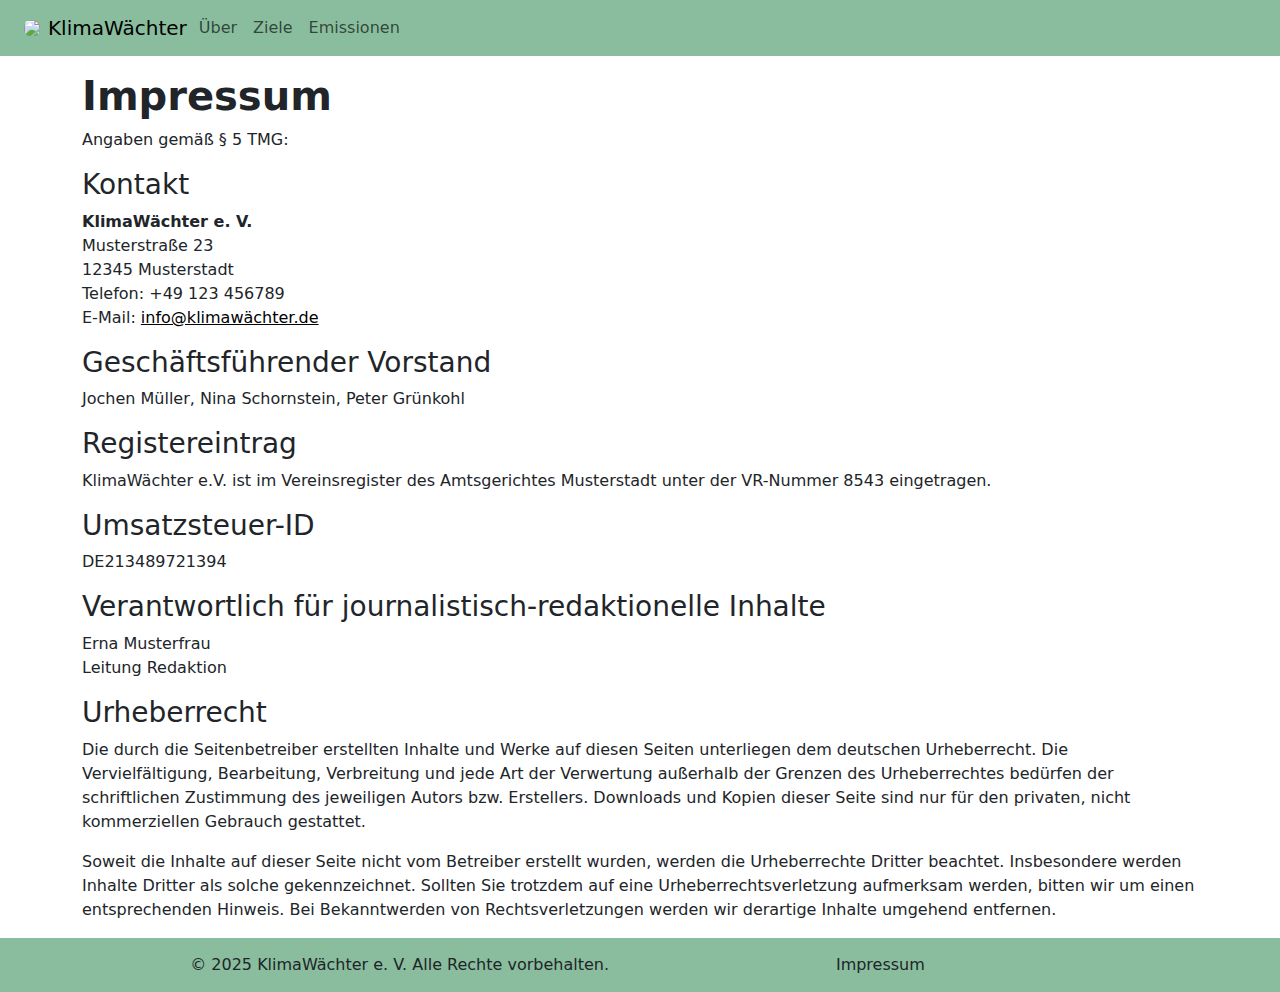
==== pages/impressum.html @ 8b81fc5e "Add impressum page" ====
<!DOCTYPE html>
<html lang="en">
  <head>
    <meta charset="UTF-8" />
    <meta name="viewport" content="width=device-width, initial-scale=1.0" />
    <title>Impressum</title>
    <link rel="icon" href="../resources/images/logo.webp" />
    <link
      href="https://cdn.jsdelivr.net/npm/bootstrap@5.3.3/dist/css/bootstrap.min.css"
      rel="stylesheet"
      integrity="sha384-QWTKZyjpPEjISv5WaRU9OFeRpok6YctnYmDr5pNlyT2bRjXh0JMhjY6hW+ALEwIH"
      crossorigin="anonymous"
    />
    <link rel="stylesheet" href="../styles/styles.css" />
    <script
      src="https://cdn.jsdelivr.net/npm/bootstrap@5.3.3/dist/js/bootstrap.bundle.min.js"
      integrity="sha384-YvpcrYf0tY3lHB60NNkmXc5s9fDVZLESaAA55NDzOxhy9GkcIdslK1eN7N6jIeHz"
      crossorigin="anonymous"
    ></script>
  </head>
  <body>
    <header>
      <nav class="navbar navbar-expand-lg">
        <div class="container-fluid">
          <a
            class="navbar-brand p-1 me-0 d-flex align-items-center"
            href="./index.html"
            ><img class="rounded mx-2" src="../resources/images/logo48.webp" />
            <span>KlimaWächter</span></a
          >
          <button
            class="navbar-toggler"
            type="button"
            data-bs-toggle="collapse"
            data-bs-target="#navbarSupportedContent"
            aria-controls="navbarSupportedContent"
            aria-expanded="false"
            aria-label="Toggle navigation"
          >
            <span class="navbar-toggler-icon"></span>
          </button>
          <div class="collapse navbar-collapse" id="navbarSupportedContent">
            <ul class="navbar-nav align-items-center p-0">
              <li class="nav-item">
                <a class="nav-link" href="index.html#about">Über</a>
              </li>
              <li class="nav-item">
                <a class="nav-link" href="index.html#targets">Ziele</a>
              </li>
              <li class="nav-item">
                <a class="nav-link" href="index.html#emissions">Emissionen</a>
              </li>
            </ul>
          </div>
        </div>
      </nav>
    </header>

    <main class="container mt-3">
      <h1 class="fw-bold">Impressum</h1>
      <p>Angaben gemäß § 5 TMG:</p>
      <div class="my-3">
        <h3>Kontakt</h3>
        <p class="impText fw-bold">KlimaWächter e. V.</p>
        <p class="impText">Musterstraße 23</p>
        <p class="impText">12345 Musterstadt</p>
        <p class="impText">Telefon: +49 123 456789</p>
        <p class="impText">
          E-Mail:
          <a class="mailTo" href="mailto:info@klimawächter.de"
            >info@klimawächter.de</a
          >
        </p>
      </div>

      <div class="my-3">
        <h3>Geschäftsführender Vorstand</h3>
        <p>Jochen Müller, Nina Schornstein, Peter Grünkohl</p>
      </div>

      <div class="my-3">
        <h3>Registereintrag</h3>
        <p>
          KlimaWächter e.V. ist im Vereinsregister des Amtsgerichtes Musterstadt
          unter der VR-Nummer 8543 eingetragen.
        </p>
      </div>

      <div class="my-3">
        <h3>Umsatzsteuer-ID</h3>
        <p>DE213489721394</p>
      </div>

      <div class="my-3">
        <h3>Verantwortlich für journalistisch-redaktionelle Inhalte</h3>
        <p class="impText">Erna Musterfrau</p>
        <p class="impText">Leitung Redaktion</p>
      </div>

      <div class="my-3">
        <h3>Urheberrecht</h3>
        <p>
          Die durch die Seitenbetreiber erstellten Inhalte und Werke auf diesen
          Seiten unterliegen dem deutschen Urheberrecht. Die Vervielfältigung,
          Bearbeitung, Verbreitung und jede Art der Verwertung außerhalb der
          Grenzen des Urheberrechtes bedürfen der schriftlichen Zustimmung des
          jeweiligen Autors bzw. Erstellers. Downloads und Kopien dieser Seite
          sind nur für den privaten, nicht kommerziellen Gebrauch gestattet.
        </p>
        <p>
          Soweit die Inhalte auf dieser Seite nicht vom Betreiber erstellt
          wurden, werden die Urheberrechte Dritter beachtet. Insbesondere werden
          Inhalte Dritter als solche gekennzeichnet. Sollten Sie trotzdem auf
          eine Urheberrechtsverletzung aufmerksam werden, bitten wir um einen
          entsprechenden Hinweis. Bei Bekanntwerden von Rechtsverletzungen
          werden wir derartige Inhalte umgehend entfernen.
        </p>
      </div>
    </main>

    <footer>
      <div class="w-75 mx-auto"  >
        <div class="row text-center">
          <div class="col">
            <p class="m-0">
              &copy; 2025 KlimaWächter e. V. Alle Rechte vorbehalten.
            </p>
          </div>
          <div class="col">
            <a class="nav-link" href="./impressum.html">Impressum</a>
          </div>
        </div>
      </div>
    </footer>
  </body>
</html>
---- styles/styles.css ----
.bg-main {
  background-color: #89bd9e;
}

.card {
  background-color: white;
  border-radius: 20px;
  box-shadow: 0 4px 6px rgba(0, 0, 0, 0.7);
  padding: 20px;
}

.nav-link, .navbar-brand {
    transition: 0.3s;
}

.nav-link:hover, .navbar-brand:hover {
    color: white;
}

img.bgImage {
    width: 100%;
    height: 100%;
    object-fit: cover;
  }

p.impText {
  margin: 0;
}

a.mailTo {
  color: black;
}

a.pageLink {
  color: black;
  text-decoration: none;
  background-color: transparent;
}

header {
  background-color: #89bd9e;
  color: white;
  text-align: center;
}

html {
  font-family: Helvetica, Arial, sans-serif;
}

footer {
  bottom: 0;
  width: 100%;
  padding: 15px;
  background-color: #89bd9e;
}

input {
  border: 1px solid #ccc;
  border-radius: 4px;
  padding: 10px;
  font-size: 16px;
  width: 100%;
  box-sizing: border-box;
}
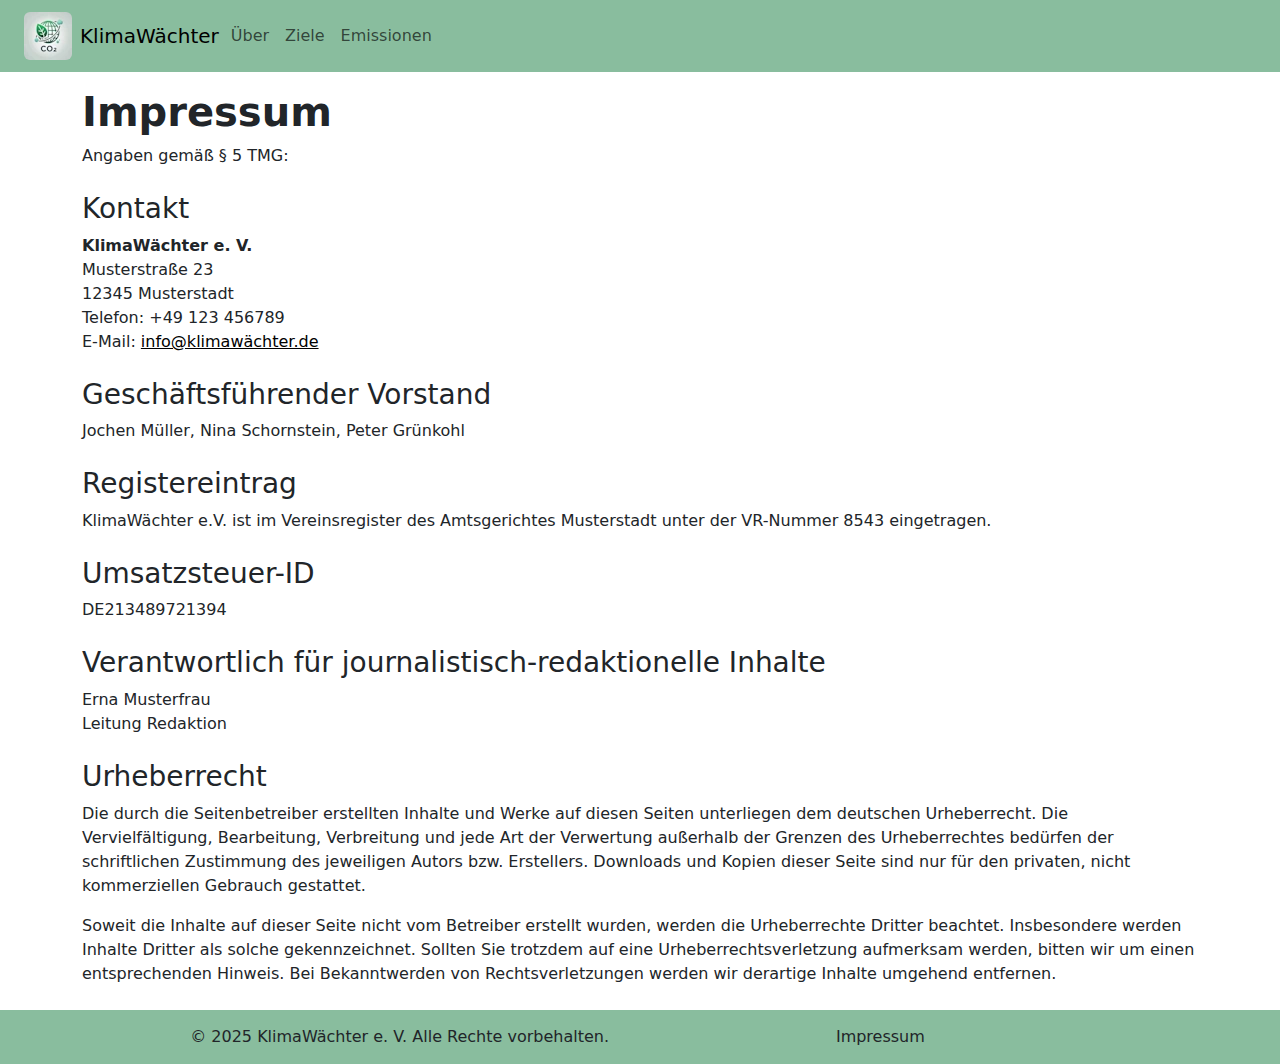
==== commit 5b4820c4: "Update impressum spacings" ====
--- a/pages/impressum.html
+++ b/pages/impressum.html
@@ -59,7 +59,7 @@
     <main class="container mt-3">
       <h1 class="fw-bold">Impressum</h1>
       <p>Angaben gemäß § 5 TMG:</p>
-      <div class="my-3">
+      <div class="my-4">
         <h3>Kontakt</h3>
         <p class="impText fw-bold">KlimaWächter e. V.</p>
         <p class="impText">Musterstraße 23</p>
@@ -73,12 +73,12 @@
         </p>
       </div>
 
-      <div class="my-3">
+      <div class="my-4">
         <h3>Geschäftsführender Vorstand</h3>
         <p>Jochen Müller, Nina Schornstein, Peter Grünkohl</p>
       </div>
 
-      <div class="my-3">
+      <div class="my-4">
         <h3>Registereintrag</h3>
         <p>
           KlimaWächter e.V. ist im Vereinsregister des Amtsgerichtes Musterstadt
@@ -86,18 +86,18 @@
         </p>
       </div>
 
-      <div class="my-3">
+      <div class="my-4">
         <h3>Umsatzsteuer-ID</h3>
         <p>DE213489721394</p>
       </div>
 
-      <div class="my-3">
+      <div class="my-4">
         <h3>Verantwortlich für journalistisch-redaktionelle Inhalte</h3>
         <p class="impText">Erna Musterfrau</p>
         <p class="impText">Leitung Redaktion</p>
       </div>
 
-      <div class="my-3">
+      <div class="my-4">
         <h3>Urheberrecht</h3>
         <p>
           Die durch die Seitenbetreiber erstellten Inhalte und Werke auf diesen
--- a/styles/styles.css
+++ b/styles/styles.css
@@ -9,19 +9,50 @@
   padding: 20px;
 }
 
-.nav-link, .navbar-brand {
-    transition: 0.3s;
+.nav-link,
+.navbar-brand {
+  transition: 0.3s;
 }
 
-.nav-link:hover, .navbar-brand:hover {
-    color: white;
+.nav-link:hover,
+.navbar-brand:hover {
+  color: white;
+}
+
+.table {
+  font-family: "Roboto", sans-serif;
+  font-size: 16px;
+}
+
+.table-header th {
+  background-color: #f8f9fa;
+  font-weight: bold;
+  color: #343a40;
+  padding: 12px 15px;
+}
+
+.table-responsive {
+  max-height: 400px;
+  overflow-y: auto;
+}
+
+.table-header th {
+  position: sticky;
+  top: 0;
+  background-color: #f8f9fa;
+  z-index: 1;
+}
+
+.table td,
+.table th {
+  padding: 12px 15px;
 }
 
 img.bgImage {
-    width: 100%;
-    height: 100%;
-    object-fit: cover;
-  }
+  width: 100%;
+  height: 100%;
+  object-fit: cover;
+}
 
 p.impText {
   margin: 0;
@@ -57,8 +88,8 @@
 input {
   border: 1px solid #ccc;
   border-radius: 4px;
-  padding: 10px;
+  padding: 6px;
   font-size: 16px;
   width: 100%;
   box-sizing: border-box;
-}+}
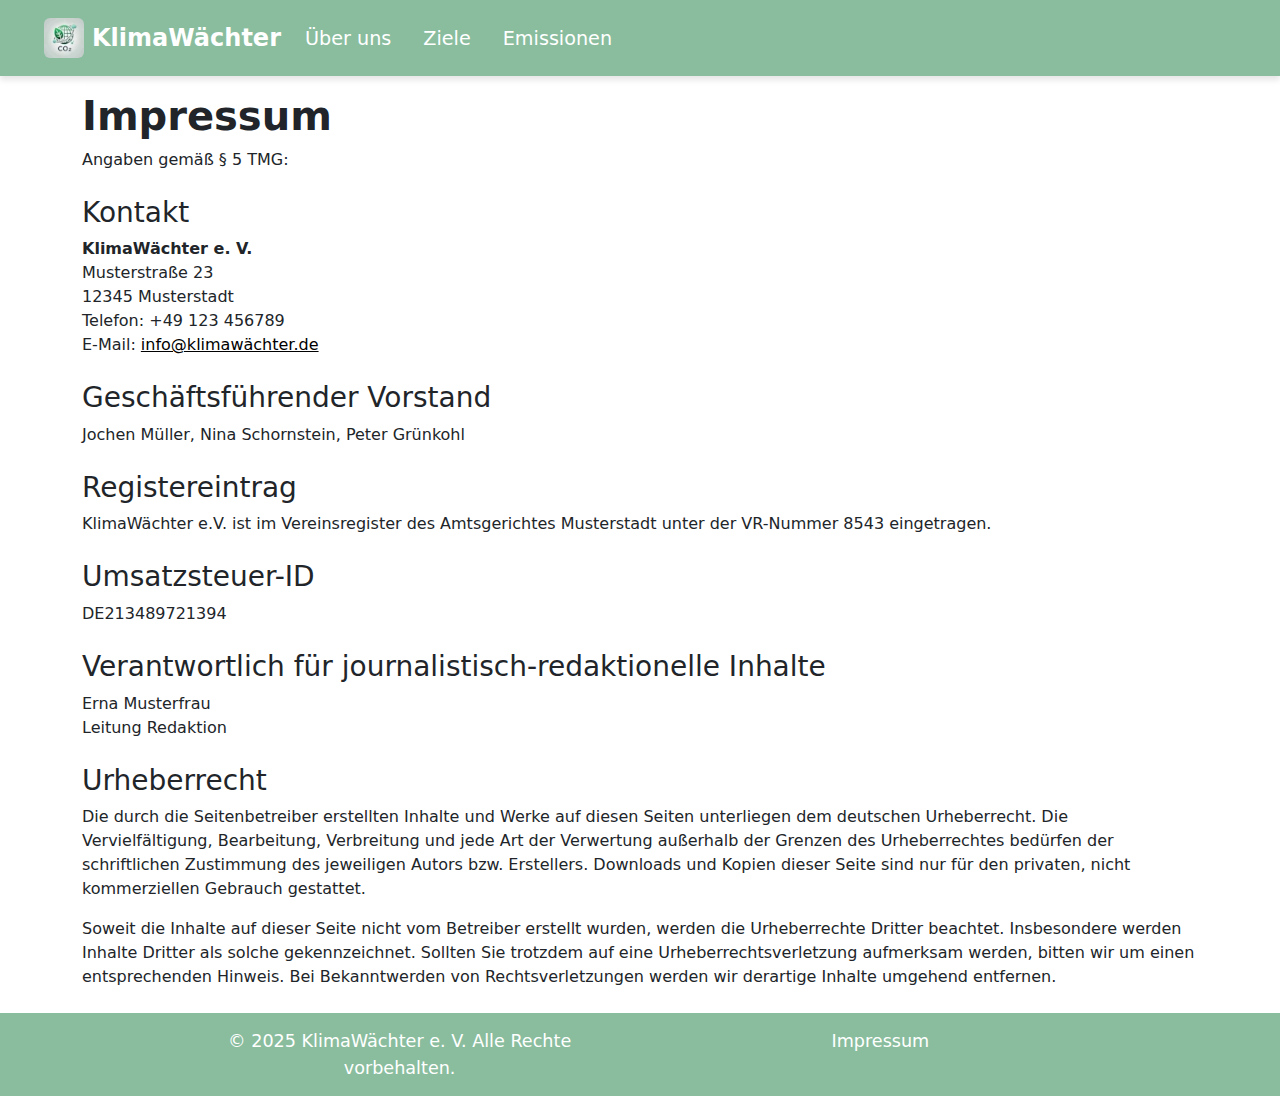
==== commit 1302cff9: "Update header and footer" ====
--- a/pages/impressum.html
+++ b/pages/impressum.html
@@ -23,9 +23,9 @@
       <nav class="navbar navbar-expand-lg">
         <div class="container-fluid">
           <a
-            class="navbar-brand p-1 me-0 d-flex align-items-center"
+            class="navbar-brand d-flex align-items-center"
             href="./index.html"
-            ><img class="rounded mx-2" src="../resources/images/logo48.webp" />
+            ><img class="rounded mx-2" height="40" src="../resources/images/logo48.webp" />
             <span>KlimaWächter</span></a
           >
           <button
@@ -40,9 +40,9 @@
             <span class="navbar-toggler-icon"></span>
           </button>
           <div class="collapse navbar-collapse" id="navbarSupportedContent">
-            <ul class="navbar-nav align-items-center p-0">
+            <ul class="navbar-nav align-items-center">
               <li class="nav-item">
-                <a class="nav-link" href="index.html#about">Über</a>
+                <a class="nav-link" href="index.html#about">Über uns</a>
               </li>
               <li class="nav-item">
                 <a class="nav-link" href="index.html#targets">Ziele</a>
@@ -119,15 +119,15 @@
     </main>
 
     <footer>
-      <div class="w-75 mx-auto"  >
+      <div class="w-75 mx-auto">
         <div class="row text-center">
           <div class="col">
-            <p class="m-0">
+            <p class="footerText">
               &copy; 2025 KlimaWächter e. V. Alle Rechte vorbehalten.
             </p>
           </div>
           <div class="col">
-            <a class="nav-link" href="./impressum.html">Impressum</a>
+            <a class="nav-link footerText" href="./impressum.html">Impressum</a>
           </div>
         </div>
       </div>
--- a/styles/styles.css
+++ b/styles/styles.css
@@ -9,14 +9,54 @@
   padding: 20px;
 }
 
+.navbar {
+  padding: 0.8rem 1rem;
+  box-shadow: 0 4px 6px rgba(0, 0, 0, 0.1);
+}
+
+.navbar-nav {
+  padding: 0px;
+}
+
+.navbar-brand {
+  font-size: 1.5rem;
+  font-weight: bold;
+  margin: 0 0.5rem;;
+}
+
+.nav-link {
+  font-size: 1.2rem;
+  margin: 0 0.5rem 0 0.5rem;
+  padding: 0.2rem 0.5rem 0 0.5rem;
+}
+
 .nav-link,
 .navbar-brand {
-  transition: 0.3s;
+  color: #fff;
+  transition: color 0.3s ease, transform 0.3s ease;
 }
 
 .nav-link:hover,
 .navbar-brand:hover {
+  transform: translateY(-2px);
+  text-decoration: underline;
+}
+
+.navbar-toggler {
+  border: none;
+  background: transparent;
+}
+
+.navbar-toggler-icon {
+  border-radius: 2px;
+  padding: 0.2rem;
+}
+
+.footerText {
+  font-size: 1.1rem;
   color: white;
+  margin: 0;
+  padding: 0;
 }
 
 .table {
@@ -52,6 +92,10 @@
   width: 100%;
   height: 100%;
   object-fit: cover;
+}
+
+p.aboutText {
+  line-height: 1.8;
 }
 
 p.impText {
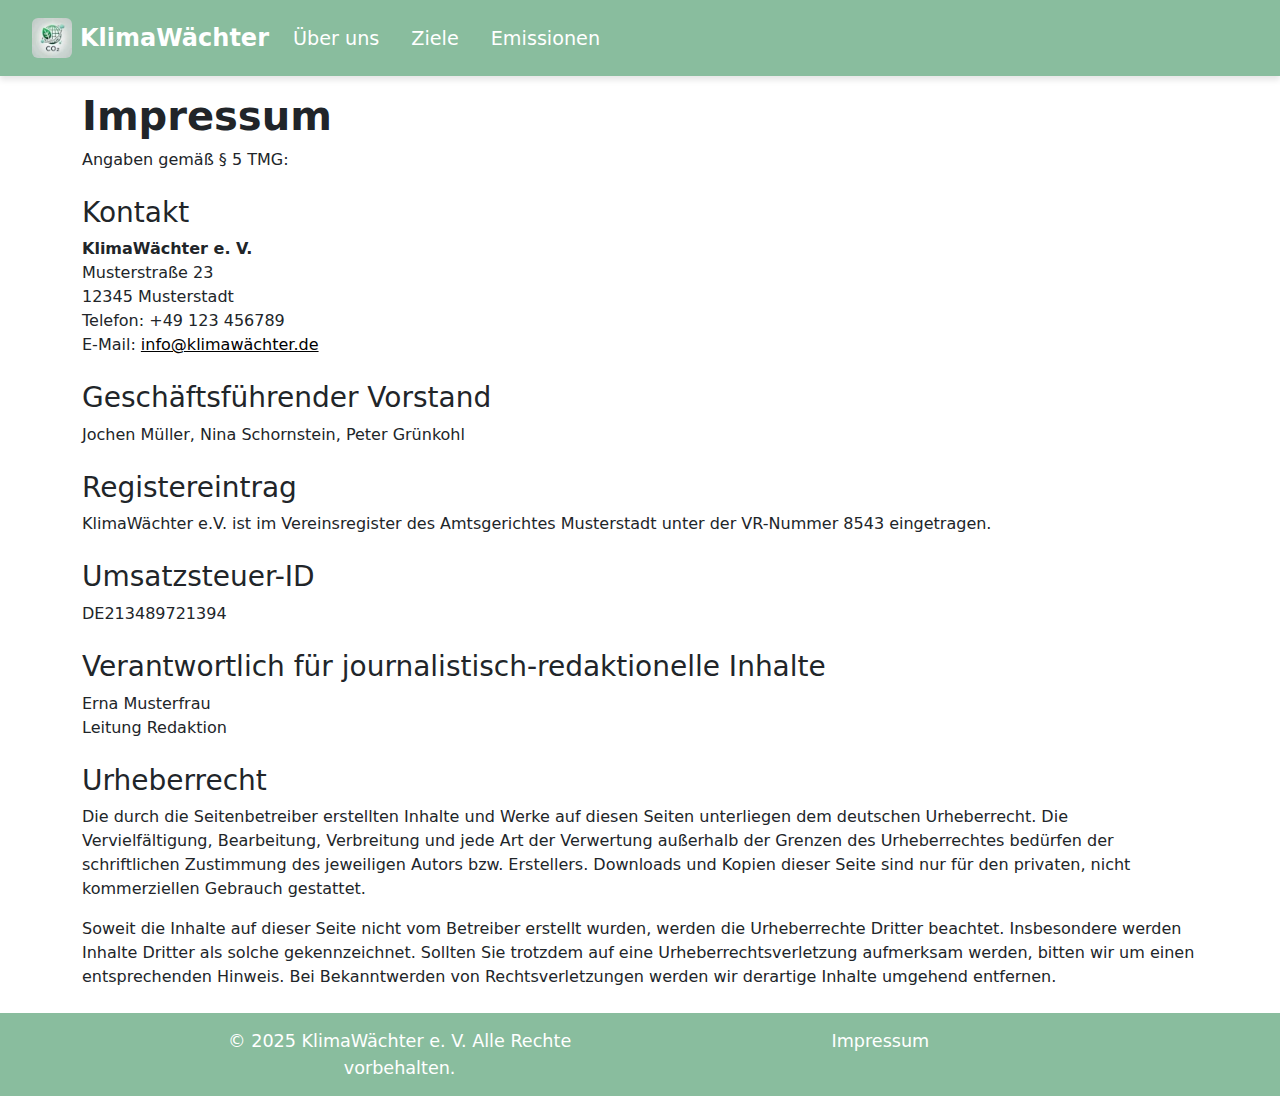
==== commit 3497d44d: "Refactor impressum.html" ====
--- a/pages/impressum.html
+++ b/pages/impressum.html
@@ -1,9 +1,9 @@
 <!DOCTYPE html>
-<html lang="en">
+<html lang="de" dir="ltr">
   <head>
     <meta charset="UTF-8" />
     <meta name="viewport" content="width=device-width, initial-scale=1.0" />
-    <title>Impressum</title>
+    <title>Impressum | KlimaWächter</title>
     <link rel="icon" href="../resources/images/logo.webp" />
     <link
       href="https://cdn.jsdelivr.net/npm/bootstrap@5.3.3/dist/css/bootstrap.min.css"
@@ -21,7 +21,6 @@
   <body>
     <header>
       <nav class="navbar navbar-expand-lg">
-        <div class="container-fluid">
           <a
             class="navbar-brand d-flex align-items-center"
             href="./index.html"
@@ -52,7 +51,6 @@
               </li>
             </ul>
           </div>
-        </div>
       </nav>
     </header>
 
--- a/styles/styles.css
+++ b/styles/styles.css
@@ -21,7 +21,7 @@
 .navbar-brand {
   font-size: 1.5rem;
   font-weight: bold;
-  margin: 0 0.5rem;;
+  margin: 0 0.5rem;
 }
 
 .nav-link {
@@ -59,6 +59,30 @@
   padding: 0;
 }
 
+.list-group-item {
+  background-color: #f8f9fa;
+  border: 1px solid #dee2e6;
+  transition: background-color 0.3s ease, transform 0.2s ease;
+}
+
+.list-group-item:hover {
+  background-color: #e9ecef;
+  transform: translateY(-2px);
+}
+
+.menu-link {
+  font-size: 1.2rem;
+  font-weight: 500;
+  color: #794f2f;
+  text-decoration: none;
+  transition: color 0.3s ease;
+}
+
+.menu-link:hover {
+  color: #442d1b;
+  text-decoration: underline;
+}
+
 .table {
   font-family: "Roboto", sans-serif;
   font-size: 16px;
@@ -92,6 +116,8 @@
   width: 100%;
   height: 100%;
   object-fit: cover;
+  border-radius: 0.5rem;
+  box-shadow: 0 4px 8px rgba(0, 0, 0, 0.5);
 }
 
 p.aboutText {
